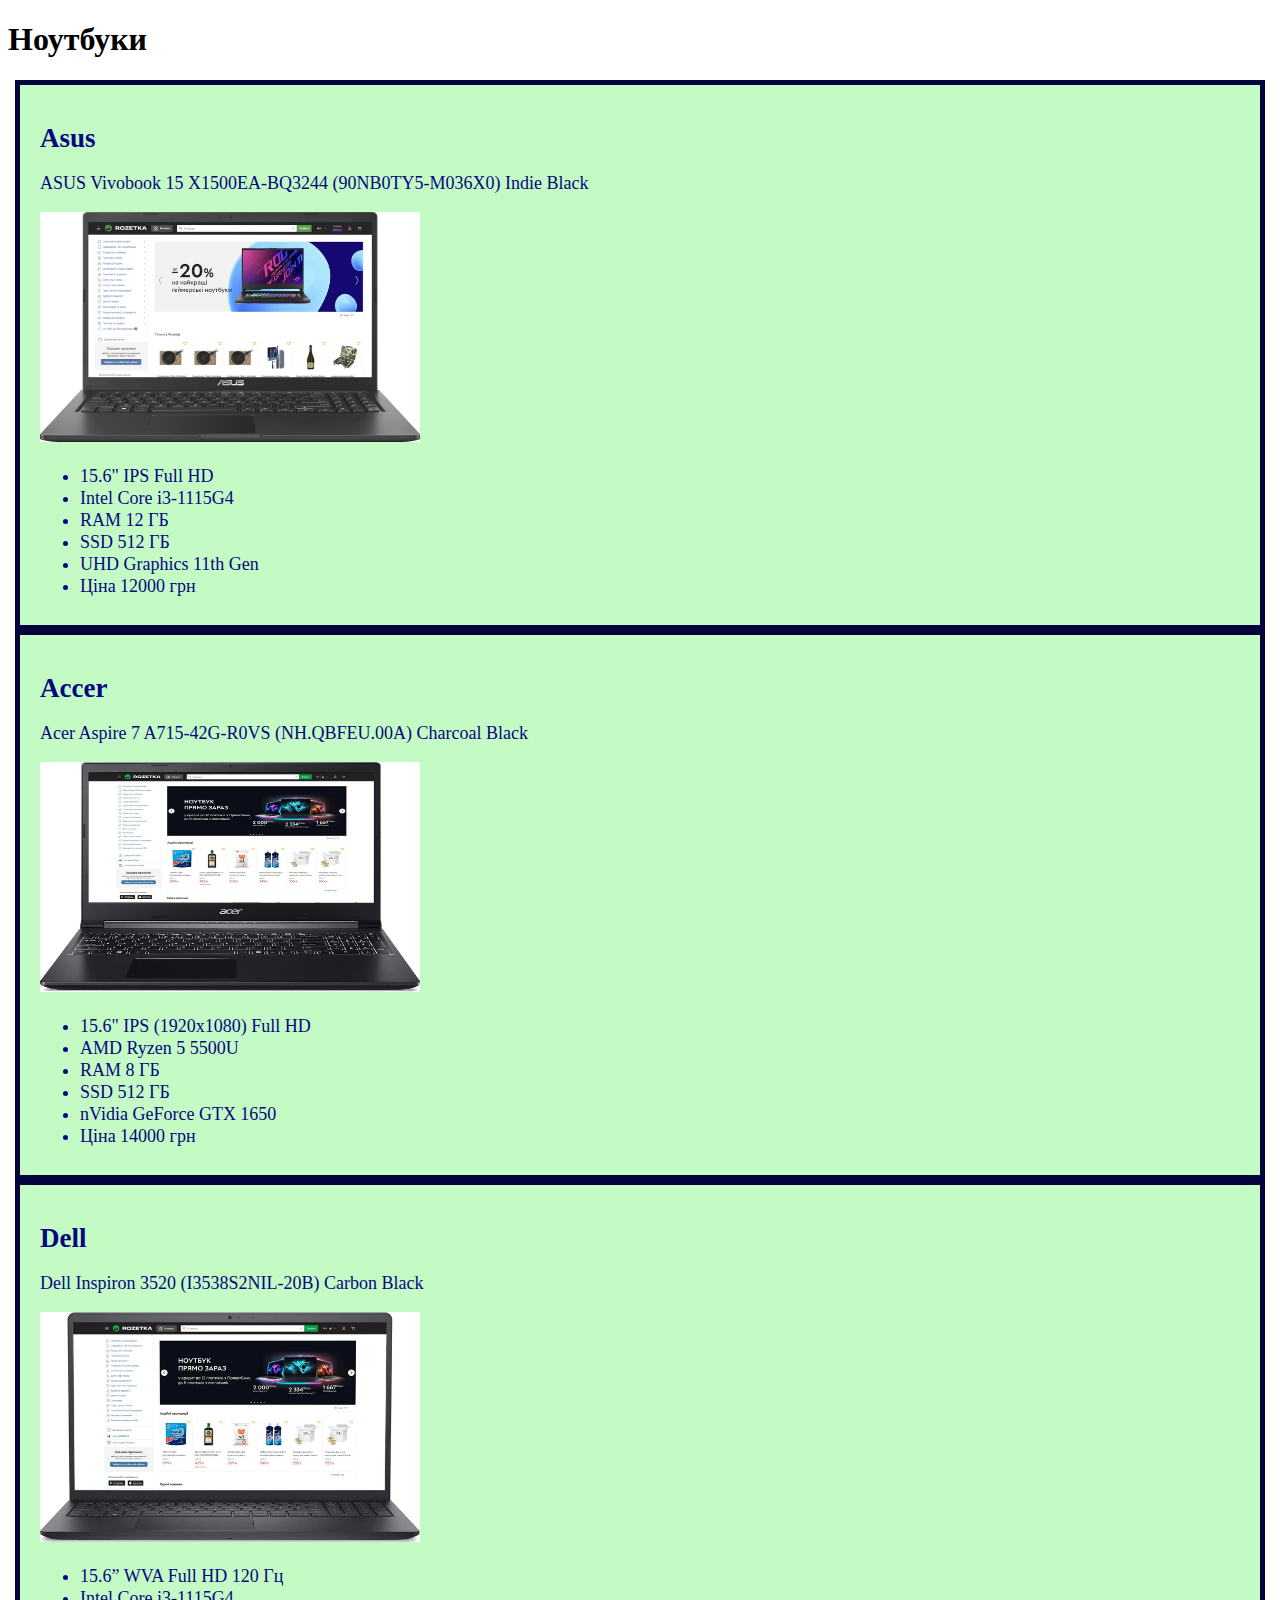
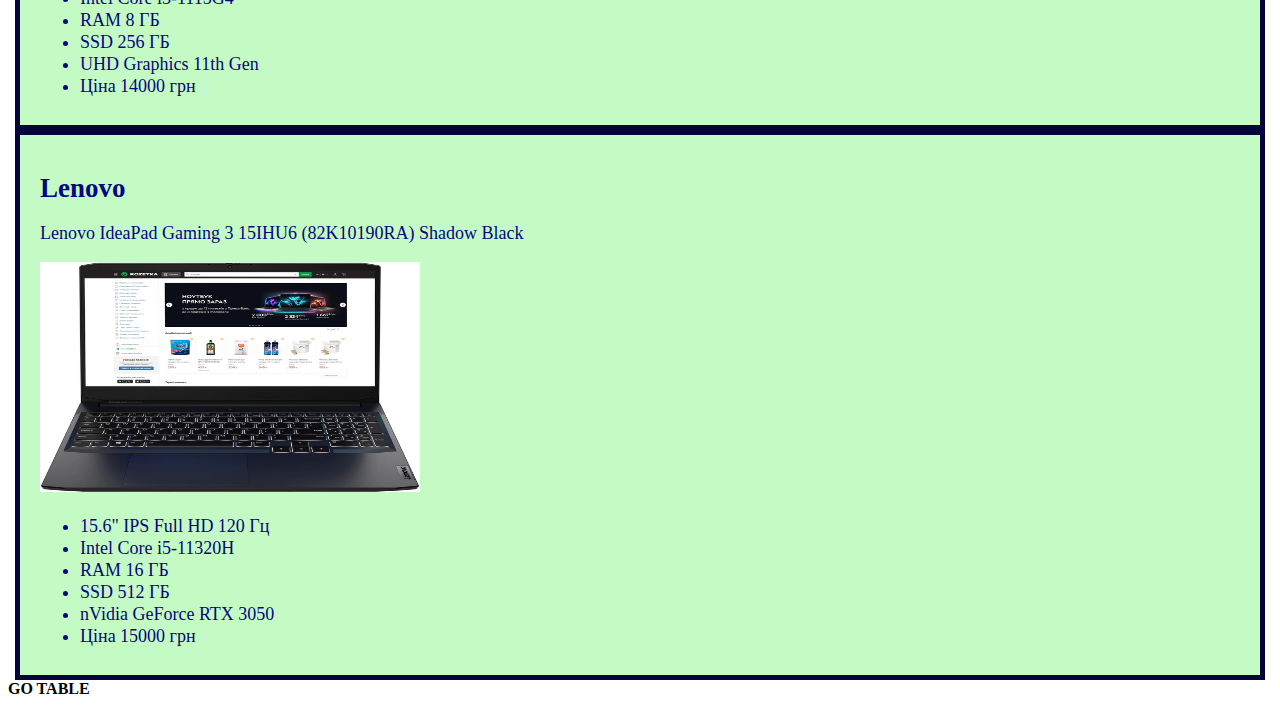
==== index.html @ 4ea38410 "added files" ====
<!DOCTYPE html>
<html lang="en">
<head>
    <meta charset="UTF-8">
    <title>Document</title>
</head>

<body>
    <div>
        <h1>Ноутбуки</h1>
        <div style="color: rgb(6, 6, 128); background: rgba(5, 239, 5, 0.234); font-size: 18px; line-height:22px; font-weight: 400; width: 1200px; height: 500px; margin: 0 auto; border: 5px solid rgb(4, 4, 60); padding: 20px;">
            <h2>Asus</h2>
            <p>ASUS Vivobook 15 X1500EA-BQ3244 (90NB0TY5-M036X0) Indie Black</p>
            <img src="images/asus.webp" alt="Asus" width="380" height="230">
            <ul style="color: rgb(6, 6, 128); ">
                <li>15.6" IPS Full HD</li>
                <li>Intel Core i3-1115G4</li>
                <li>RAM 12 ГБ</li>
                <li>SSD 512 ГБ</li>
                <li>UHD Graphics 11th Gen</li>
                <li>Ціна 12000 грн</li>
            </ul>
        </div>

        <div style="color: rgb(6, 6, 128); background: rgba(5, 239, 5, 0.234); font-size: 18px; line-height:22px; font-weight: 400; width: 1200px; height: 500px; margin: 0 auto; border: 5px solid rgb(4, 4, 60); padding: 20px">
            <h2>Accer</h2>
            <p>Acer Aspire 7 A715-42G-R0VS (NH.QBFEU.00A) Charcoal Black</p>
            <img src="images/accer.webp" alt="Accer" width="380" height="230">
            <ul>
                <li>15.6" IPS (1920x1080) Full HD</li>
                <li>AMD Ryzen 5 5500U</li>
                <li>RAM 8 ГБ</li>
                <li>SSD 512 ГБ</li>
                <li>nVidia GeForce GTX 1650</li>
                <li>Ціна 14000 грн</li>
            </ul>
        </div>
        
        <div style="color: rgb(6, 6, 128); background: rgba(5, 239, 5, 0.234); font-size: 18px; line-height:22px; font-weight: 400; width: 1200px; height: 500px; margin: 0 auto; border: 5px solid rgb(4, 4, 60); padding: 20px">
            <h2>Dell</h2>
            <p>Dell Inspiron 3520 (I3538S2NIL-20B) Carbon Black</p>
            <img src="images/dell.webp" alt="Dell" width="380" height="230">
            <ul>
                <li>15.6” WVA Full HD 120 Гц</li>
                <li>Intel Core i3-1115G4</li>
                <li>RAM 8 ГБ</li>
                <li>SSD 256 ГБ</li>
                <li>UHD Graphics 11th Gen</li>
                <li>Ціна 14000 грн</li>
            </ul>
        </div>
        
        <div style="color: rgb(6, 6, 128); background: rgba(5, 239, 5, 0.234); font-size: 18px; line-height:22px; font-weight: 400; width: 1200px; height: 500px; margin: 0 auto; border: 5px solid rgb(4, 4, 60); padding: 20px">
            <h2>Lenovo</h2>
            <p>Lenovo IdeaPad Gaming 3 15IHU6 (82K10190RA) Shadow Black</p>
            <img src="images/lenovo.webp" alt="Lenovo" width="380" height="230">
            <ul>
                <li>15.6" IPS Full HD 120 Гц</li>
                <li>Intel Core i5-11320H</li>
                <li>RAM 16 ГБ</li>
                <li>SSD 512 ГБ</li>
                <li>nVidia GeForce RTX 3050</li>
                <li>Ціна 15000 грн</li>
            </ul>
        </div>
    </div>
    <a href="table.html" style="text-decoration: none; color: black; font-weight: 800; text-transform: uppercase;"> Go table</a>
</body>
</html>
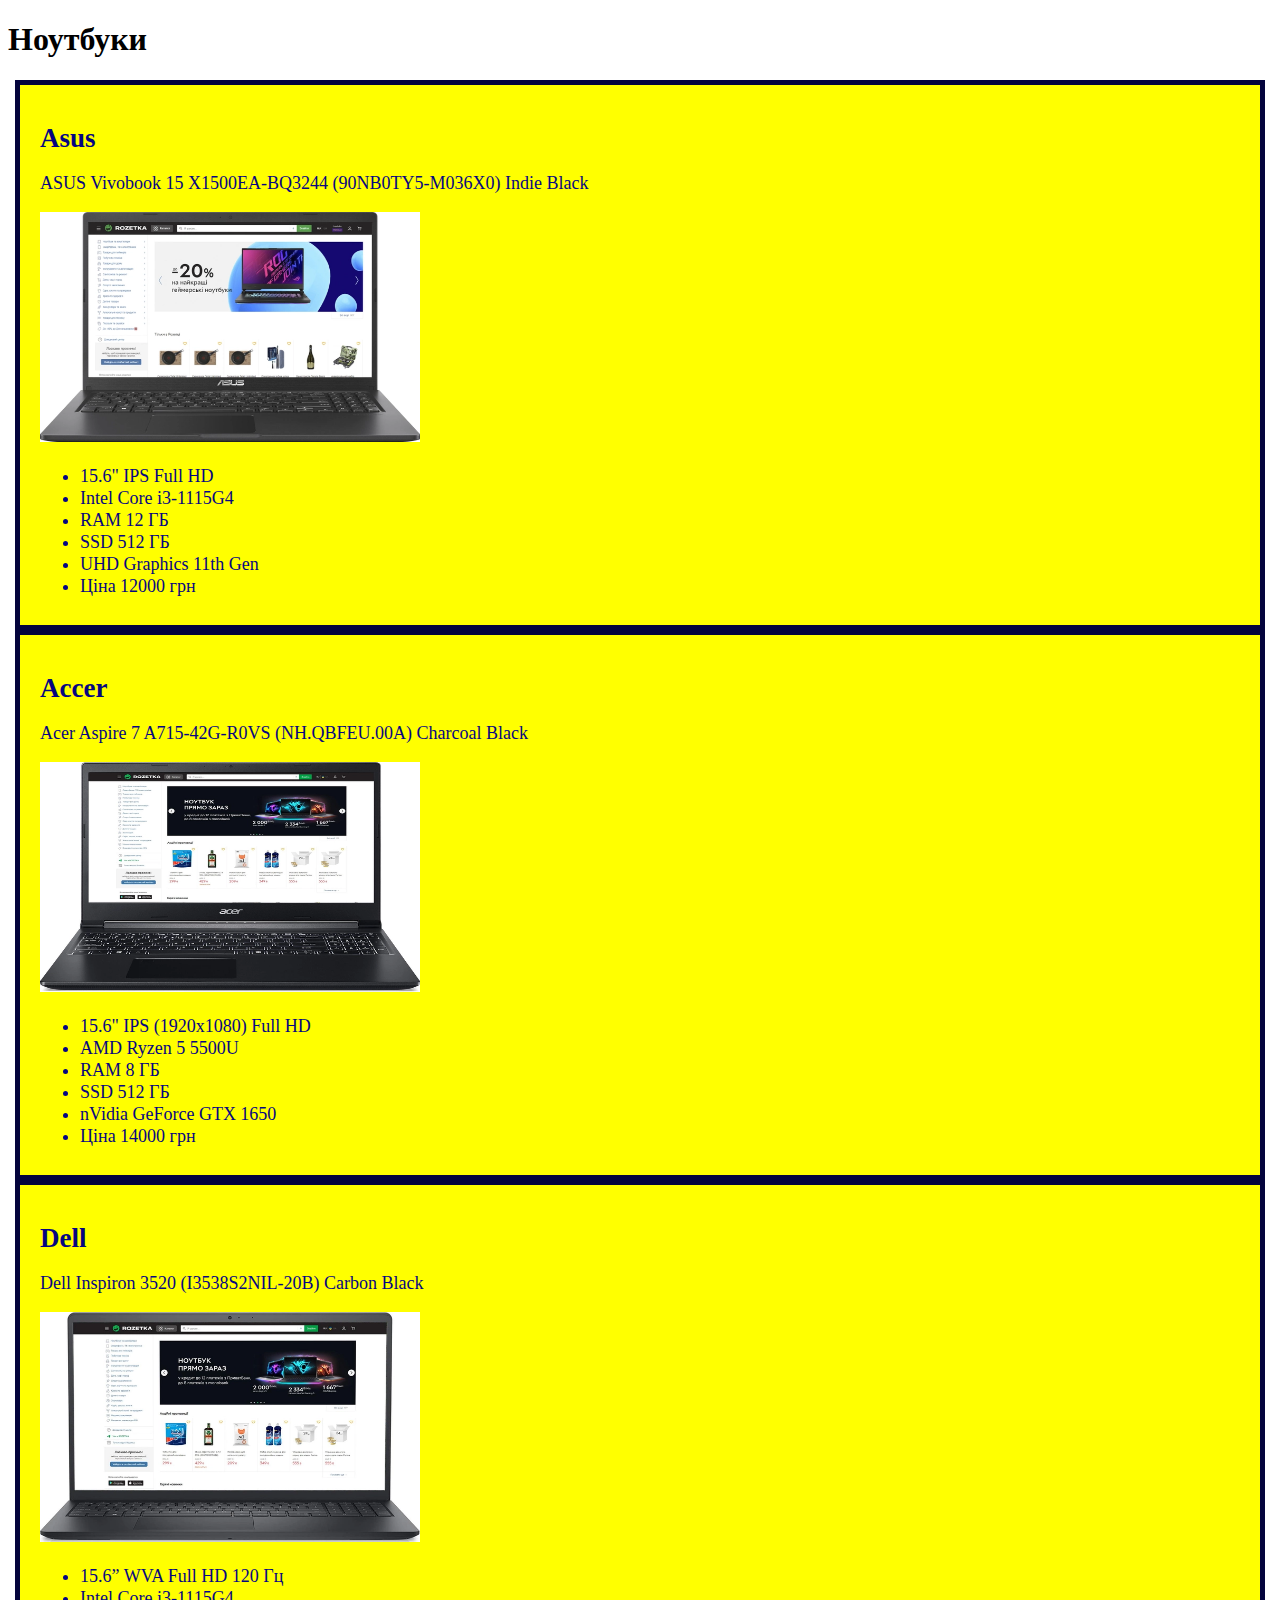
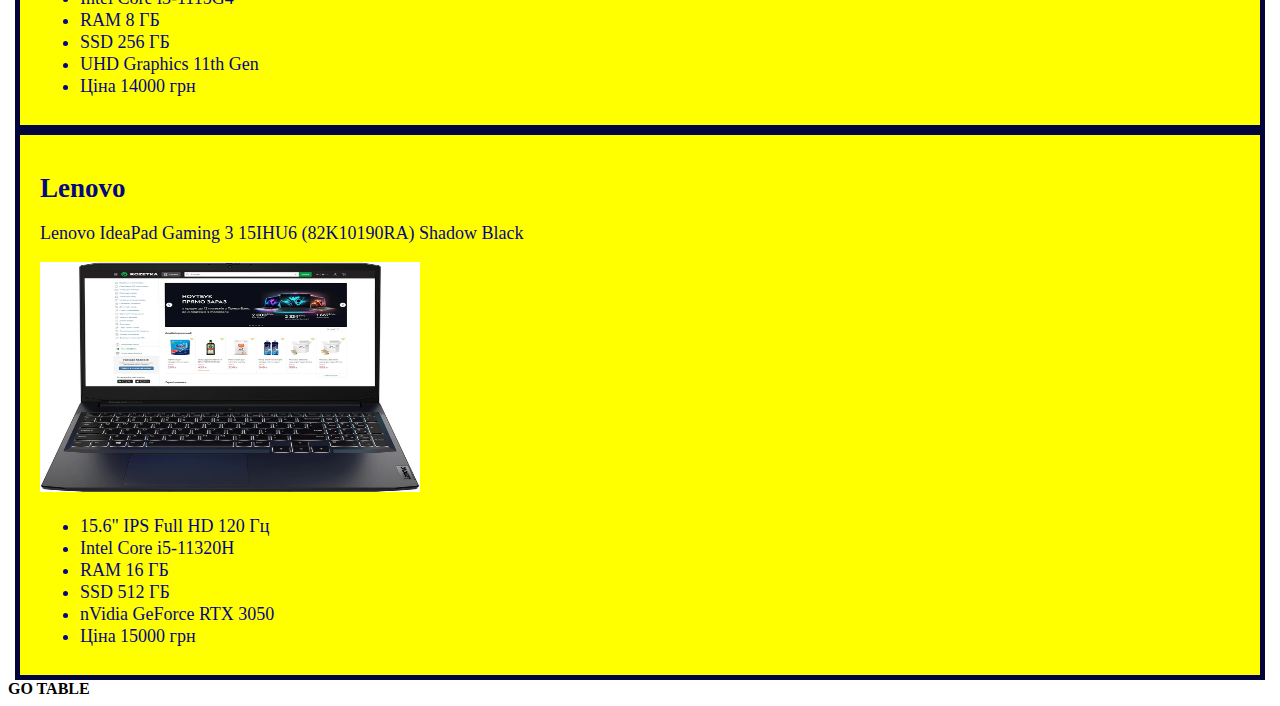
==== commit f48262a6: "change backgroud color" ====
--- a/index.html
+++ b/index.html
@@ -8,7 +8,7 @@
 <body>
     <div>
         <h1>Ноутбуки</h1>
-        <div style="color: rgb(6, 6, 128); background: rgba(5, 239, 5, 0.234); font-size: 18px; line-height:22px; font-weight: 400; width: 1200px; height: 500px; margin: 0 auto; border: 5px solid rgb(4, 4, 60); padding: 20px;">
+        <div style="color: rgb(6, 6, 128); background: yellow; font-size: 18px; line-height:22px; font-weight: 400; width: 1200px; height: 500px; margin: 0 auto; border: 5px solid rgb(4, 4, 60); padding: 20px;">
             <h2>Asus</h2>
             <p>ASUS Vivobook 15 X1500EA-BQ3244 (90NB0TY5-M036X0) Indie Black</p>
             <img src="images/asus.webp" alt="Asus" width="380" height="230">
@@ -22,7 +22,7 @@
             </ul>
         </div>
 
-        <div style="color: rgb(6, 6, 128); background: rgba(5, 239, 5, 0.234); font-size: 18px; line-height:22px; font-weight: 400; width: 1200px; height: 500px; margin: 0 auto; border: 5px solid rgb(4, 4, 60); padding: 20px">
+        <div style="color: rgb(6, 6, 128); background: yellow; font-size: 18px; line-height:22px; font-weight: 400; width: 1200px; height: 500px; margin: 0 auto; border: 5px solid rgb(4, 4, 60); padding: 20px">
             <h2>Accer</h2>
             <p>Acer Aspire 7 A715-42G-R0VS (NH.QBFEU.00A) Charcoal Black</p>
             <img src="images/accer.webp" alt="Accer" width="380" height="230">
@@ -36,7 +36,7 @@
             </ul>
         </div>
         
-        <div style="color: rgb(6, 6, 128); background: rgba(5, 239, 5, 0.234); font-size: 18px; line-height:22px; font-weight: 400; width: 1200px; height: 500px; margin: 0 auto; border: 5px solid rgb(4, 4, 60); padding: 20px">
+        <div style="color: rgb(6, 6, 128); background: yellow; font-size: 18px; line-height:22px; font-weight: 400; width: 1200px; height: 500px; margin: 0 auto; border: 5px solid rgb(4, 4, 60); padding: 20px">
             <h2>Dell</h2>
             <p>Dell Inspiron 3520 (I3538S2NIL-20B) Carbon Black</p>
             <img src="images/dell.webp" alt="Dell" width="380" height="230">
@@ -50,7 +50,7 @@
             </ul>
         </div>
         
-        <div style="color: rgb(6, 6, 128); background: rgba(5, 239, 5, 0.234); font-size: 18px; line-height:22px; font-weight: 400; width: 1200px; height: 500px; margin: 0 auto; border: 5px solid rgb(4, 4, 60); padding: 20px">
+        <div style="color: rgb(6, 6, 128); background: yellow; font-size: 18px; line-height:22px; font-weight: 400; width: 1200px; height: 500px; margin: 0 auto; border: 5px solid rgb(4, 4, 60); padding: 20px">
             <h2>Lenovo</h2>
             <p>Lenovo IdeaPad Gaming 3 15IHU6 (82K10190RA) Shadow Black</p>
             <img src="images/lenovo.webp" alt="Lenovo" width="380" height="230">
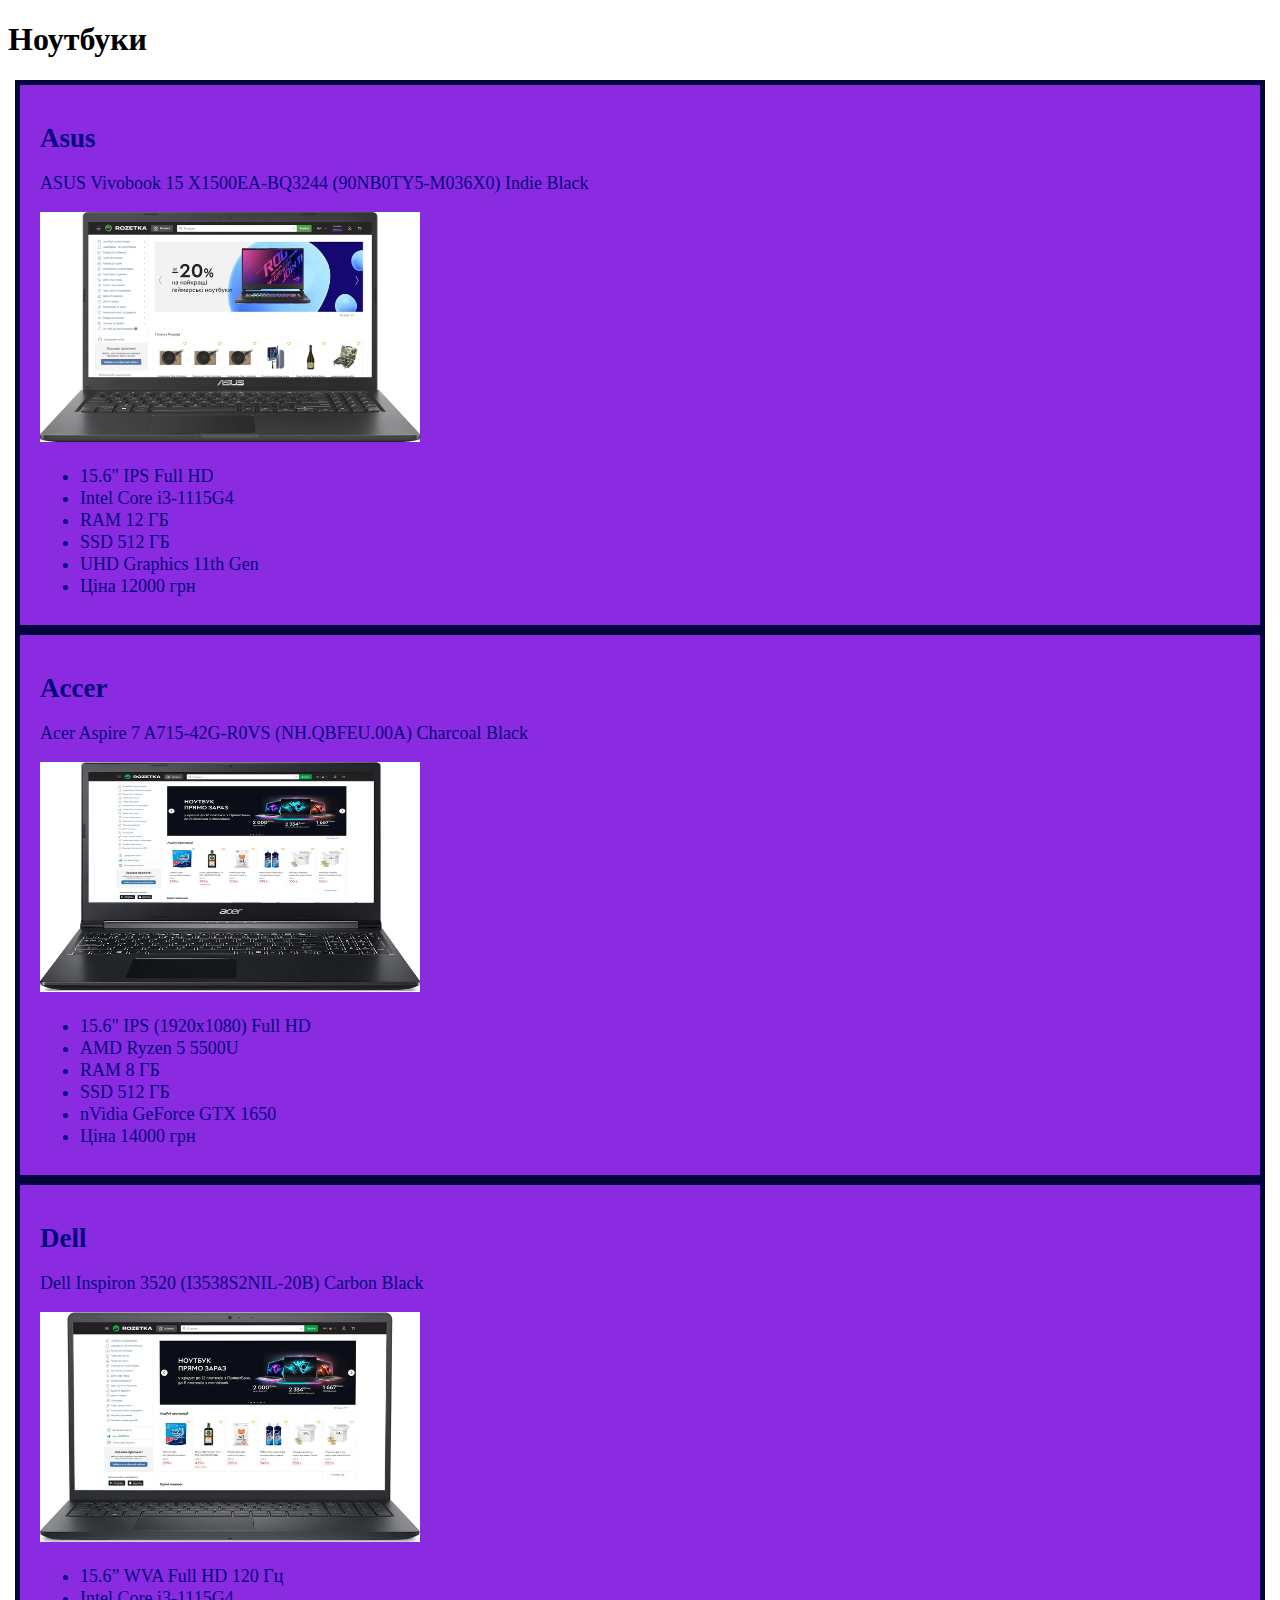
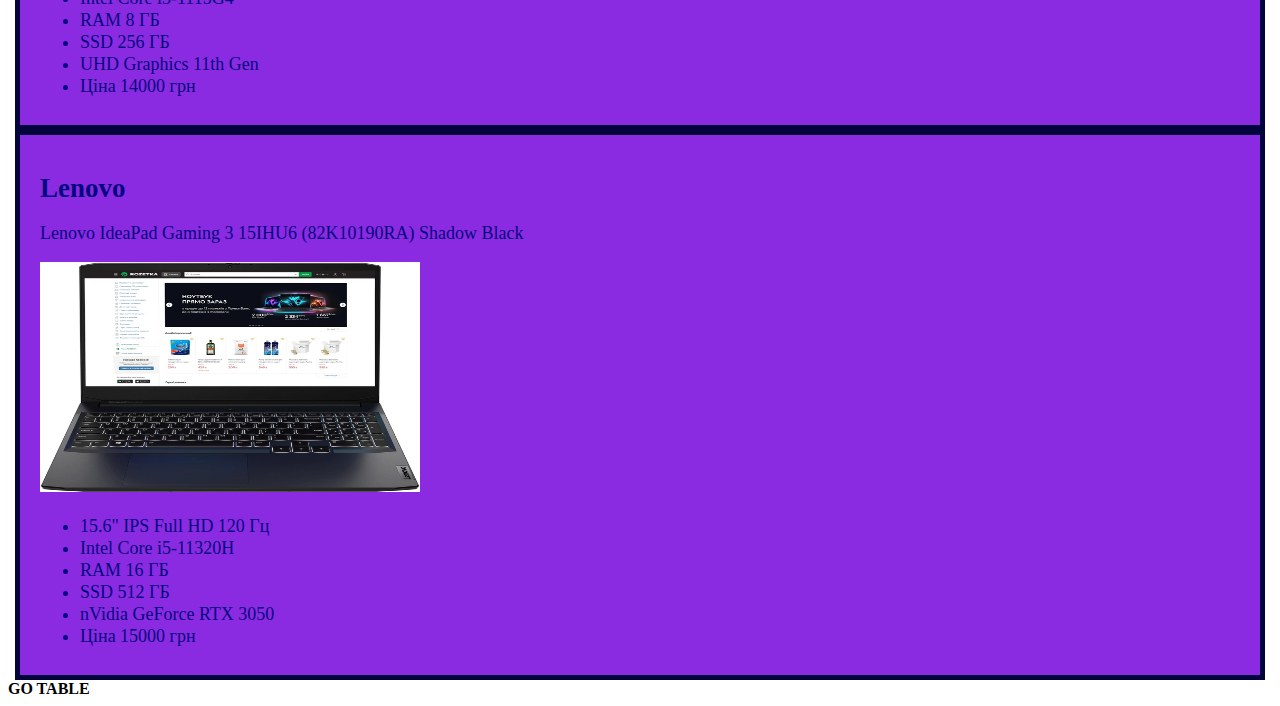
==== commit 72fae30e: "change backgroun color" ====
--- a/index.html
+++ b/index.html
@@ -8,7 +8,7 @@
 <body>
     <div>
         <h1>Ноутбуки</h1>
-        <div style="color: rgb(6, 6, 128); background: yellow; font-size: 18px; line-height:22px; font-weight: 400; width: 1200px; height: 500px; margin: 0 auto; border: 5px solid rgb(4, 4, 60); padding: 20px;">
+        <div style="color: rgb(6, 6, 128); background: blueviolet; font-size: 18px; line-height:22px; font-weight: 400; width: 1200px; height: 500px; margin: 0 auto; border: 5px solid rgb(4, 4, 60); padding: 20px;">
             <h2>Asus</h2>
             <p>ASUS Vivobook 15 X1500EA-BQ3244 (90NB0TY5-M036X0) Indie Black</p>
             <img src="images/asus.webp" alt="Asus" width="380" height="230">
@@ -22,7 +22,7 @@
             </ul>
         </div>
 
-        <div style="color: rgb(6, 6, 128); background: yellow; font-size: 18px; line-height:22px; font-weight: 400; width: 1200px; height: 500px; margin: 0 auto; border: 5px solid rgb(4, 4, 60); padding: 20px">
+        <div style="color: rgb(6, 6, 128); background: blueviolet; font-size: 18px; line-height:22px; font-weight: 400; width: 1200px; height: 500px; margin: 0 auto; border: 5px solid rgb(4, 4, 60); padding: 20px">
             <h2>Accer</h2>
             <p>Acer Aspire 7 A715-42G-R0VS (NH.QBFEU.00A) Charcoal Black</p>
             <img src="images/accer.webp" alt="Accer" width="380" height="230">
@@ -36,7 +36,7 @@
             </ul>
         </div>
         
-        <div style="color: rgb(6, 6, 128); background: yellow; font-size: 18px; line-height:22px; font-weight: 400; width: 1200px; height: 500px; margin: 0 auto; border: 5px solid rgb(4, 4, 60); padding: 20px">
+        <div style="color: rgb(6, 6, 128); background: blueviolet; font-size: 18px; line-height:22px; font-weight: 400; width: 1200px; height: 500px; margin: 0 auto; border: 5px solid rgb(4, 4, 60); padding: 20px">
             <h2>Dell</h2>
             <p>Dell Inspiron 3520 (I3538S2NIL-20B) Carbon Black</p>
             <img src="images/dell.webp" alt="Dell" width="380" height="230">
@@ -50,7 +50,7 @@
             </ul>
         </div>
         
-        <div style="color: rgb(6, 6, 128); background: yellow; font-size: 18px; line-height:22px; font-weight: 400; width: 1200px; height: 500px; margin: 0 auto; border: 5px solid rgb(4, 4, 60); padding: 20px">
+        <div style="color: rgb(6, 6, 128); background: blueviolet; font-size: 18px; line-height:22px; font-weight: 400; width: 1200px; height: 500px; margin: 0 auto; border: 5px solid rgb(4, 4, 60); padding: 20px">
             <h2>Lenovo</h2>
             <p>Lenovo IdeaPad Gaming 3 15IHU6 (82K10190RA) Shadow Black</p>
             <img src="images/lenovo.webp" alt="Lenovo" width="380" height="230">
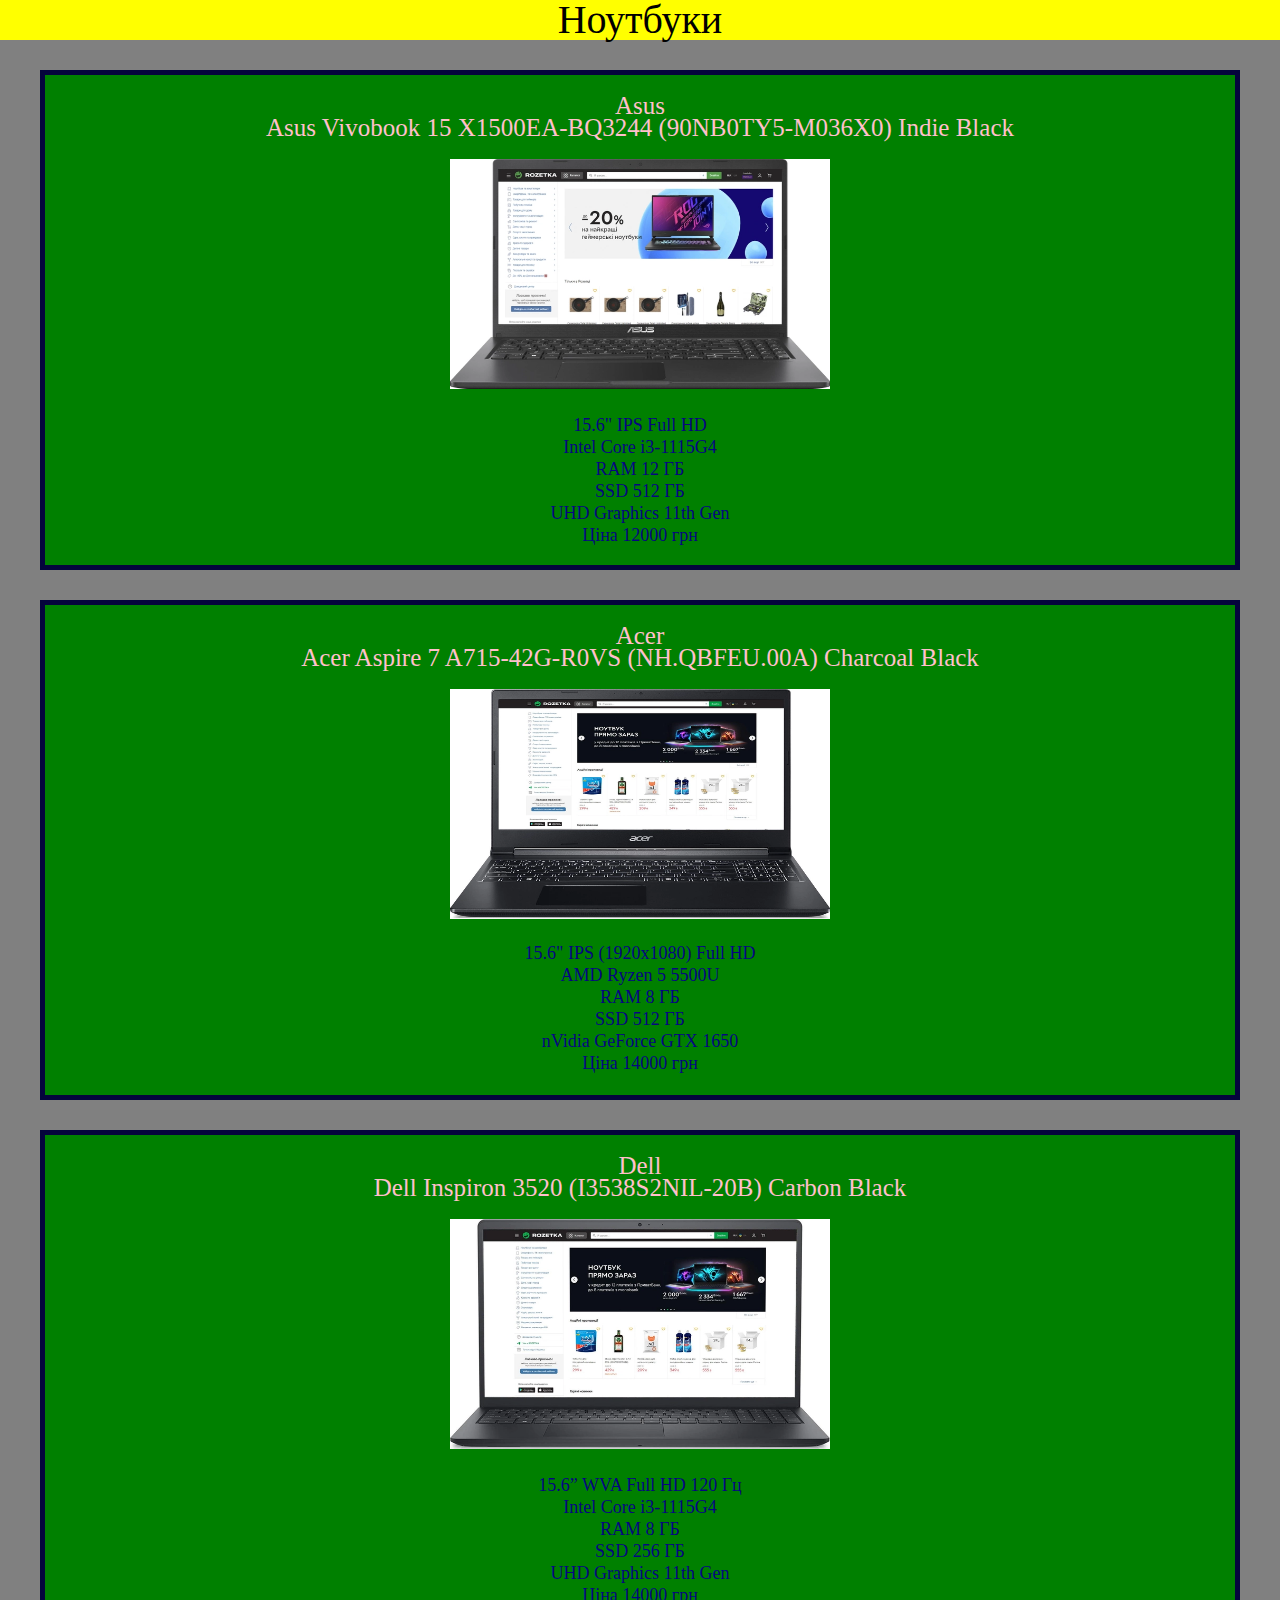
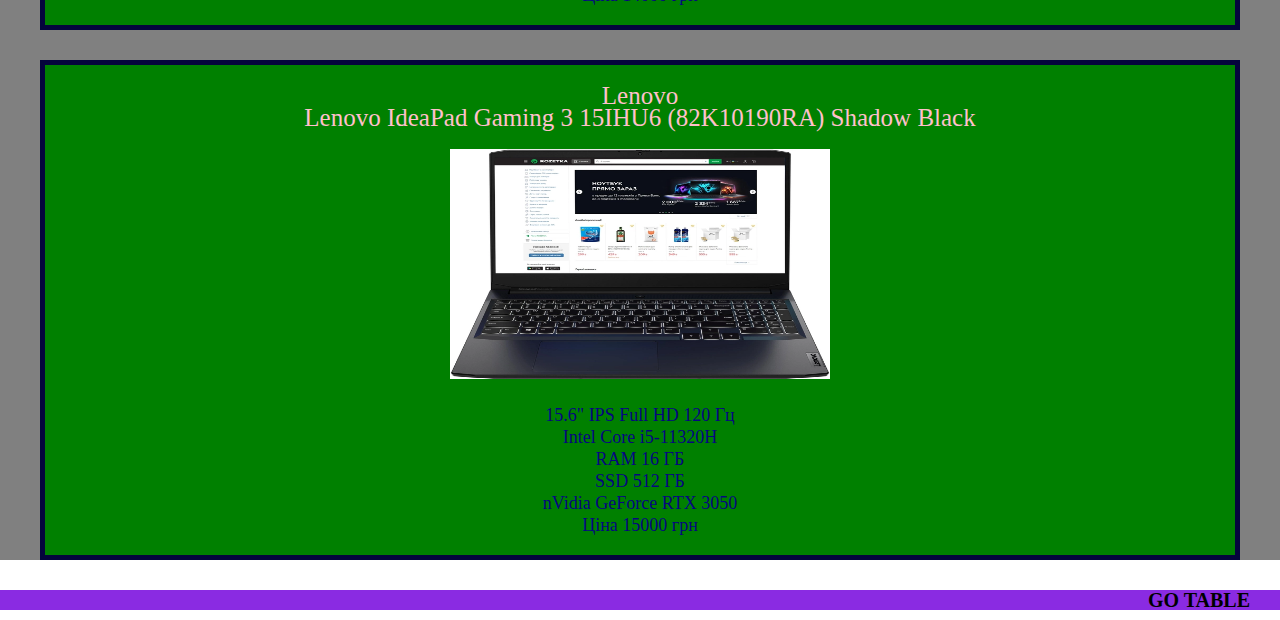
==== commit 77ae7f2e: "transfering styles to css" ====
--- a/index.html
+++ b/index.html
@@ -1,69 +1,77 @@
 <!DOCTYPE html>
 <html lang="en">
+
 <head>
     <meta charset="UTF-8">
     <title>Document</title>
+    <link rel="stylesheet" href="css/style.css">
 </head>
 
 <body>
-    <div>
-        <h1>Ноутбуки</h1>
-        <div style="color: rgb(6, 6, 128); background: blueviolet; font-size: 18px; line-height:22px; font-weight: 400; width: 1200px; height: 500px; margin: 0 auto; border: 5px solid rgb(4, 4, 60); padding: 20px;">
-            <h2>Asus</h2>
-            <p>ASUS Vivobook 15 X1500EA-BQ3244 (90NB0TY5-M036X0) Indie Black</p>
-            <img src="images/asus.webp" alt="Asus" width="380" height="230">
-            <ul style="color: rgb(6, 6, 128); ">
-                <li>15.6" IPS Full HD</li>
-                <li>Intel Core i3-1115G4</li>
-                <li>RAM 12 ГБ</li>
-                <li>SSD 512 ГБ</li>
-                <li>UHD Graphics 11th Gen</li>
-                <li>Ціна 12000 грн</li>
-            </ul>
-        </div>
+    <div class="container">
+        <header>
+            <h1 class="title">Ноутбуки</h1>
+        </header>
+        <main class="top">
+            <div class="main">
+                <p>Asus</p>
+                <p class="botton_img">Asus Vivobook 15 X1500EA-BQ3244 (90NB0TY5-M036X0) Indie 
+                Black</p>
+                <img src="images/asus.webp" alt="Asus" width="380" height="230">
+                <ul>
+                    <li>15.6" IPS Full HD</li>
+                    <li>Intel Core i3-1115G4</li>
+                    <li>RAM 12 ГБ</li>
+                    <li>SSD 512 ГБ</li>
+                    <li>UHD Graphics 11th Gen</li>
+                    <li>Ціна 12000 грн</li>
+                </ul>
+            </div>
+            <div class="main">
+                <p>Acer</p>
+                <p class="botton_img">Acer Aspire 7 A715-42G-R0VS (NH.QBFEU.00A) Charcoal Black<p>
+                <img src="images/accer.webp" alt="Accer" width="380" height="230">
+                <ul>
+                    <li>15.6" IPS (1920x1080) Full HD</li>
+                    <li>AMD Ryzen 5 5500U</li>
+                    <li>RAM 8 ГБ</li>
+                    <li>SSD 512 ГБ</li>
+                    <li>nVidia GeForce GTX 1650</li>
+                    <li>Ціна 14000 грн</li>
+                </ul>
+            </div>
+            <div class="main">
+                <p>Dell</p>
+                <p class="botton_img">Dell Inspiron 3520 (I3538S2NIL-20B) Carbon Black</p>
+                <img src="images/dell.webp" alt="Dell" width="380" height="230">
+                <ul>
+                    <li>15.6” WVA Full HD 120 Гц</li>
+                    <li>Intel Core i3-1115G4</li>
+                    <li>RAM 8 ГБ</li>
+                    <li>SSD 256 ГБ</li>
+                    <li>UHD Graphics 11th Gen</li>
+                    <li>Ціна 14000 грн</li>
+                </ul>
+            </div>
+            <div class="main">
+                <p>Lenovo</p>
+                <p class="botton_img">Lenovo IdeaPad Gaming 3 15IHU6 (82K10190RA) Shadow Black</p>
+                <img src="images/lenovo.webp" alt="Lenovo" width="380" height="230">
+                <ul>
+                    <li>15.6" IPS Full HD 120 Гц</li>
+                    <li>Intel Core i5-11320H</li>
+                    <li>RAM 16 ГБ</li>
+                    <li>SSD 512 ГБ</li>
+                    <li>nVidia GeForce RTX 3050</li>
+                    <li>Ціна 15000 грн</li>
+                </ul>
+            </div>
+        </main>
+    </div>
+        <footer>
+            <a href="table.html" style="text-decoration: none; color: black; font-weight: 800; 
+            text-transform: uppercase;">Go table</a>
+        </footer>
+</body>
 
-        <div style="color: rgb(6, 6, 128); background: blueviolet; font-size: 18px; line-height:22px; font-weight: 400; width: 1200px; height: 500px; margin: 0 auto; border: 5px solid rgb(4, 4, 60); padding: 20px">
-            <h2>Accer</h2>
-            <p>Acer Aspire 7 A715-42G-R0VS (NH.QBFEU.00A) Charcoal Black</p>
-            <img src="images/accer.webp" alt="Accer" width="380" height="230">
-            <ul>
-                <li>15.6" IPS (1920x1080) Full HD</li>
-                <li>AMD Ryzen 5 5500U</li>
-                <li>RAM 8 ГБ</li>
-                <li>SSD 512 ГБ</li>
-                <li>nVidia GeForce GTX 1650</li>
-                <li>Ціна 14000 грн</li>
-            </ul>
-        </div>
-        
-        <div style="color: rgb(6, 6, 128); background: blueviolet; font-size: 18px; line-height:22px; font-weight: 400; width: 1200px; height: 500px; margin: 0 auto; border: 5px solid rgb(4, 4, 60); padding: 20px">
-            <h2>Dell</h2>
-            <p>Dell Inspiron 3520 (I3538S2NIL-20B) Carbon Black</p>
-            <img src="images/dell.webp" alt="Dell" width="380" height="230">
-            <ul>
-                <li>15.6” WVA Full HD 120 Гц</li>
-                <li>Intel Core i3-1115G4</li>
-                <li>RAM 8 ГБ</li>
-                <li>SSD 256 ГБ</li>
-                <li>UHD Graphics 11th Gen</li>
-                <li>Ціна 14000 грн</li>
-            </ul>
-        </div>
-        
-        <div style="color: rgb(6, 6, 128); background: blueviolet; font-size: 18px; line-height:22px; font-weight: 400; width: 1200px; height: 500px; margin: 0 auto; border: 5px solid rgb(4, 4, 60); padding: 20px">
-            <h2>Lenovo</h2>
-            <p>Lenovo IdeaPad Gaming 3 15IHU6 (82K10190RA) Shadow Black</p>
-            <img src="images/lenovo.webp" alt="Lenovo" width="380" height="230">
-            <ul>
-                <li>15.6" IPS Full HD 120 Гц</li>
-                <li>Intel Core i5-11320H</li>
-                <li>RAM 16 ГБ</li>
-                <li>SSD 512 ГБ</li>
-                <li>nVidia GeForce RTX 3050</li>
-                <li>Ціна 15000 грн</li>
-            </ul>
-        </div>
-    </div>
-    <a href="table.html" style="text-decoration: none; color: black; font-weight: 800; text-transform: uppercase;"> Go table</a>
-</body>
 </html>--- a/css/style.css
+++ b/css/style.css
@@ -0,0 +1,102 @@
+* {
+    box-sizing: border-box;
+}
+
+html, body, div, span, applet, object, iframe,
+h1, h2, h3, h4, h5, h6, p, blockquote, pre,
+a, abbr, acronym, address, big, cite, code,
+del, dfn, em, img, ins, kbd, q, s, samp,
+small, strike, strong, sub, sup, tt, var,
+b, u, i, center,
+dl, dt, dd, ol, ul, li,
+fieldset, form, label, legend,
+table, caption, tbody, tfoot, thead, tr, th, td,
+article, aside, canvas, details, embed, 
+figure, figcaption, footer, header, hgroup, 
+menu, nav, output, ruby, section, summary,
+time, mark, audio, video {
+	margin: 0;
+	padding: 0;
+	border: 0;
+	font-size: 100%;
+	font: inherit;
+	vertical-align: baseline;
+}
+/* HTML5 display-role reset for older browsers */
+article, aside, details, figcaption, figure, 
+footer, header, hgroup, menu, nav, section {
+	display: block;
+}
+body {
+	line-height: 1;
+}
+ol, ul {
+	list-style: none;
+}
+blockquote, q {
+	quotes: none;
+}
+blockquote:before, blockquote:after,
+q:before, q:after {
+	content: '';
+	content: none;
+}
+table {
+	border-collapse: collapse;
+	border-spacing: 0;
+}
+
+.title {
+    text-align: center;
+    font-size: 40px;
+    background: yellow;
+}
+
+.main {
+    color: rgb(6, 6, 128);
+    background: green;
+    font-size: 18px;
+    line-height:22px;
+    font-weight: 400;
+    width: 1200px;
+    height: 500px;
+    margin: 0 auto;
+    border: 5px solid rgb(4, 4, 60);
+    padding: 20px;
+    margin-top: 35px;
+}
+
+p {
+    color: pink;
+    font-size: 25px;
+}
+
+header, main, footer{
+    margin-bottom: 10px;
+}
+
+.top > div + div, .top > div{
+    margin-top: 30px;
+    text-align: center;
+}
+
+ul{
+    margin-top: 20px;
+}
+
+.botton_img{
+    margin-bottom: 20px;
+
+}
+
+.container{
+    background: grey;
+}
+
+footer{
+    background: blueviolet;
+    text-align: right;
+    padding-right: 30px;
+    margin-top: 30px;
+    font-size: 20px;
+}